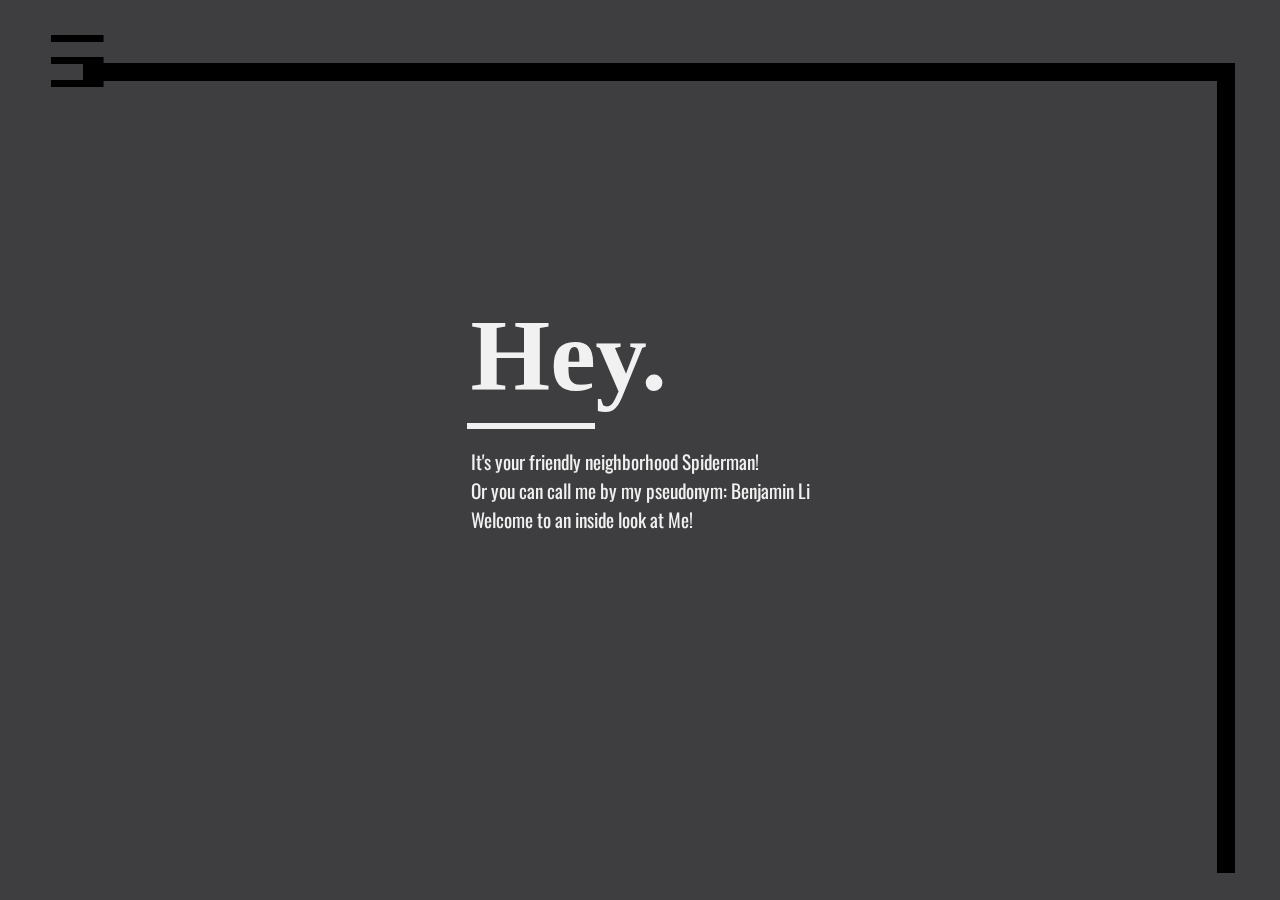
==== index.html @ f702bfa5 "initial commit" ====
<!DOCTYPE html>
<html lang="en">
<head>
    <meta charset="UTF-8">
    <meta name="viewport" content="width=device-width, initial-scale=1.0">
    <meta http-equiv="X-UA-Compatible" content="ie=edge">
    <link rel="stylesheet" href="index.css">
    <!-- <script src="index.js"></script> -->
    <link href="https://fonts.googleapis.com/css?family=Oswald|Roboto+Slab&display=swap" rel="stylesheet">
    <title>Benjamin Li</title>
    <script>
        function openNav() {
            document.getElementById("mySidenav").style.width = "15vw";
            document.getElementById("border").style.width = "82vw";
        }
                  
        function closeNav() {
            document.getElementById("mySidenav").style.width = "0vw";
            document.getElementById("border").style.width = "90vw";
        }
    </script>
</head>
<body>
    
    <div class ="container">
        <div class = "subContainer1">
            <h1>Hey.</h1>
            <div class = "horz"></div>
            <p>It's your friendly neighborhood Spiderman! </br> Or you can call me by my pseudonym: Benjamin Li</p>
            <p>Welcome to an inside look at Me!</p>
        </div>
        </div>
        <div id = "border">
            <div></div>
        </div>
        <div class = "subContainer">
            <div id = "backgroundImage"></div>
            <div id="mySidenav" class="sidenav">
                <a href="javascript:void(0)" class="closebtn" onclick="closeNav()">&times;</a>
                <a href="#">Home</a>
                <a href="aboutMePage.html">About Me</a>
                <a href="#"">Passions</a>
                <a href="#">The Future</a>
                <a href="hobbiesPage.html">Hobbies</a>
                <a href="thoughtsPage.html">Random Thoughts/ Questions</a>
            </div>
            <span style="font-size:8vh;cursor:pointer" onclick="openNav()" class = "spanL">&#9776; </span>
        </div>
    </div>
</body>
</html>
---- index.css ----
* {
    padding: 0;
    margin: 0;
    box-sizing: border-box;
}
.subContainer1 {
    position: absolute;
    top: 5vh;
    left: 5vw;

}
h1 {
    position: relative;
    color: #f1f1f1;
    font-size: 8vw;
    /* border: 2px solid black; */
    margin-top: 28vh;
    margin-left: 45vw;
    transform: translateX(-50%);
}
.horz {
    margin-top: 1vh;
    margin-bottom: 2vh;
    position: relative;
    width: 10vw;
    height: .5vw;
    background-color: #f1f1f1;
    left: 36.5vw;
    transform: translateX(-50%);
}
p { /*Skinnier font*/
    position: relative;
    color: #f1f1f1;
    font-size: 1.5vw;
    /* border: 2px solid black; */
    margin-left: 45vw;
    transform: translateX(-50%);   
    font-family: 'Oswald', sans-serif;
}
.subContainer {
    position: relative;
}
#border {
    position: absolute;
    border-top: 2vh solid black;
    border-right: 2vh solid black;
    top: 7vh;
    right: 5vh;
    z-index: 0;
    width: 90vw;
    height: 90vh;
    transition: .2;
}
#backgroundImage {
    position: fixed;
    z-index: -1;
    top: 0;
    /* background-image: url(imagesPics/background.png);
    background-repeat: no-repeat;
    background-size: 100%;
    background-position-y: 35%; */
    background-color: #4E4E50;
    height: 100vh;
    width: 100%;
    filter: brightness(80%);
}
.spanL {
    position: relative;
    top: 2.25vh;
    left: 5vh;
}
.sidenav {
    height: 100%;
    width: 0;
    position: fixed;
    z-index: 1;
    top: 0;
    left: 0;
    background-color: rgba(212, 212, 212, 0.50);
    overflow-x: hidden;
    transition: 0.2s;
    padding-top: 6vw;
    /* border: 2px solid black; */
}
.sidenav a {
    padding: 2vw 1vw 1vw 3vw;
    text-decoration: none;
    font-size: 1.5vw;
    color: black;
    display: block;
    transition: color 0.3s;
}
.sidenav a:hover {
  color: #f1f1f1;
}
.sidenav .closebtn {
    position: absolute;
    top: -2vh;
    right: 1vw;
    font-size: 3vw;
    margin-left: 6vw;
}
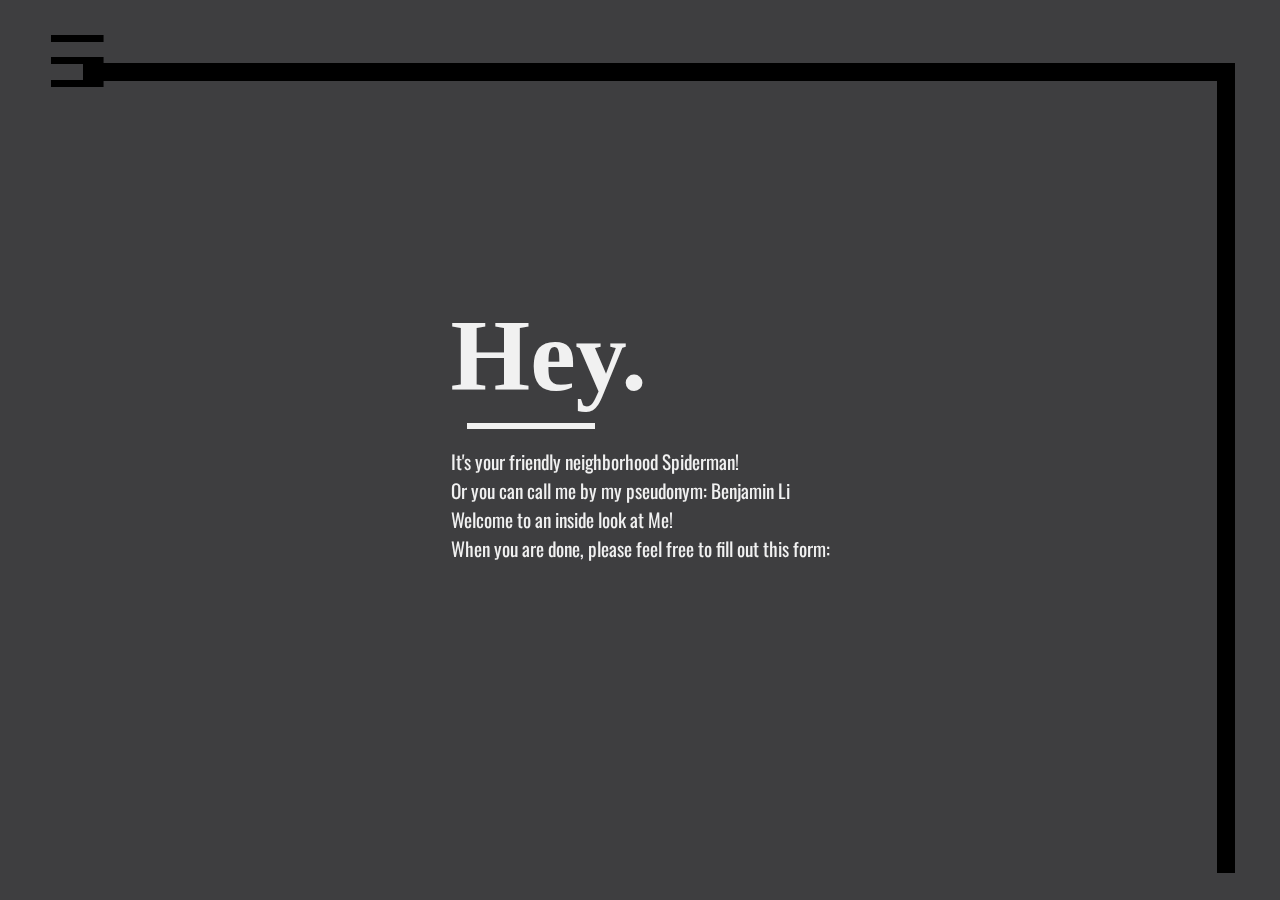
==== commit d254f845: "update link" ====
--- a/index.html
+++ b/index.html
@@ -28,6 +28,10 @@
             <div class = "horz"></div>
             <p>It's your friendly neighborhood Spiderman! </br> Or you can call me by my pseudonym: Benjamin Li</p>
             <p>Welcome to an inside look at Me!</p>
+    
+            <p>When you are done, please feel free to fill out this form: </br> 
+                <a href"https://docs.google.com/forms/d/19pWco5Z-mT7dnOtL2W4ucVIX73uqiTZKaS7laE6ROno/prefill"></a>
+            </p>
         </div>
         </div>
         <div id = "border">
@@ -48,4 +52,4 @@
         </div>
     </div>
 </body>
-</html>+</html>
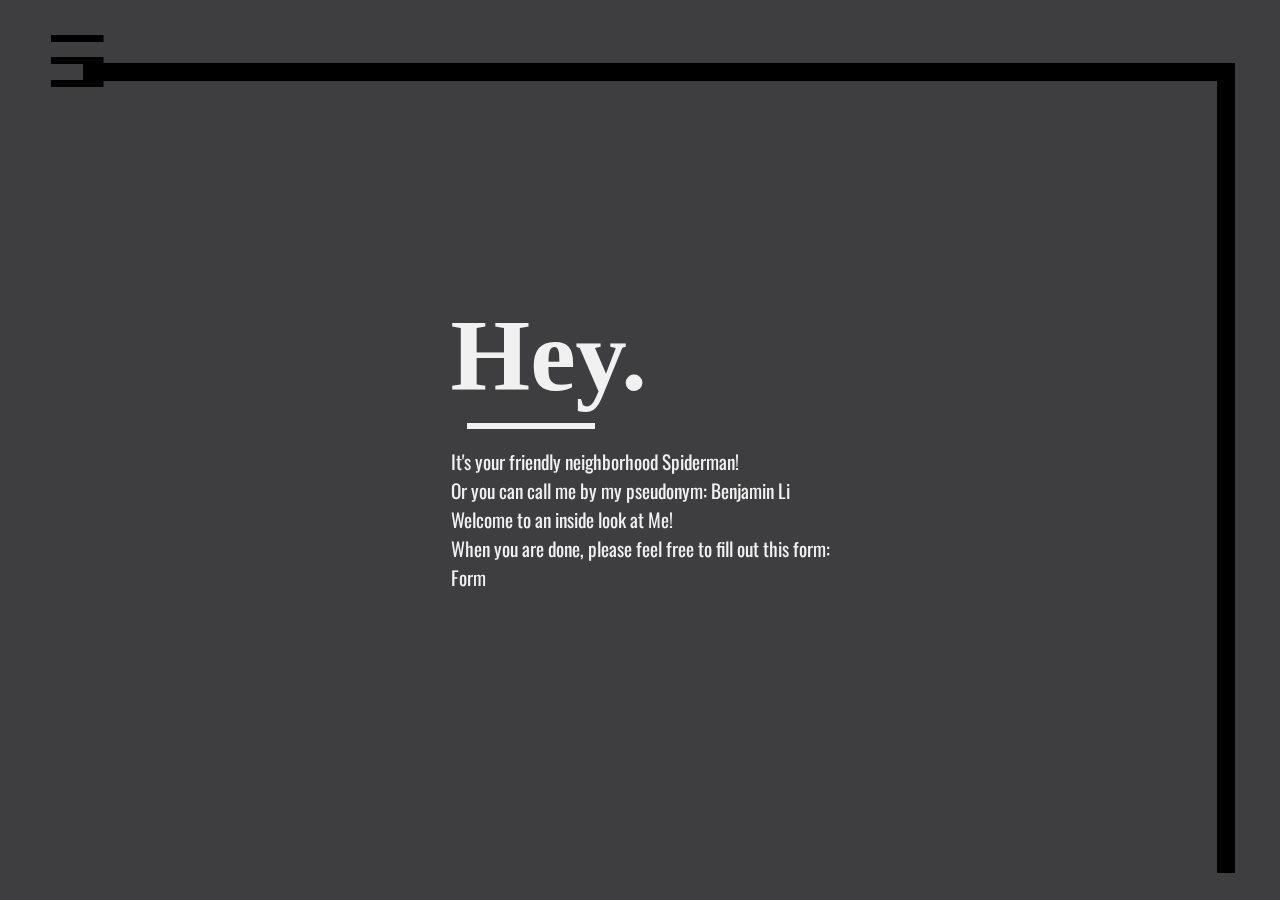
==== commit d280ee02: "big dumb update" ====
--- a/index.html
+++ b/index.html
@@ -30,7 +30,7 @@
             <p>Welcome to an inside look at Me!</p>
     
             <p>When you are done, please feel free to fill out this form: </br> 
-                <a href"https://docs.google.com/forms/d/19pWco5Z-mT7dnOtL2W4ucVIX73uqiTZKaS7laE6ROno/prefill"></a>
+                <a href"https://docs.google.com/forms/d/19pWco5Z-mT7dnOtL2W4ucVIX73uqiTZKaS7laE6ROno/prefill">Form</a>
             </p>
         </div>
         </div>
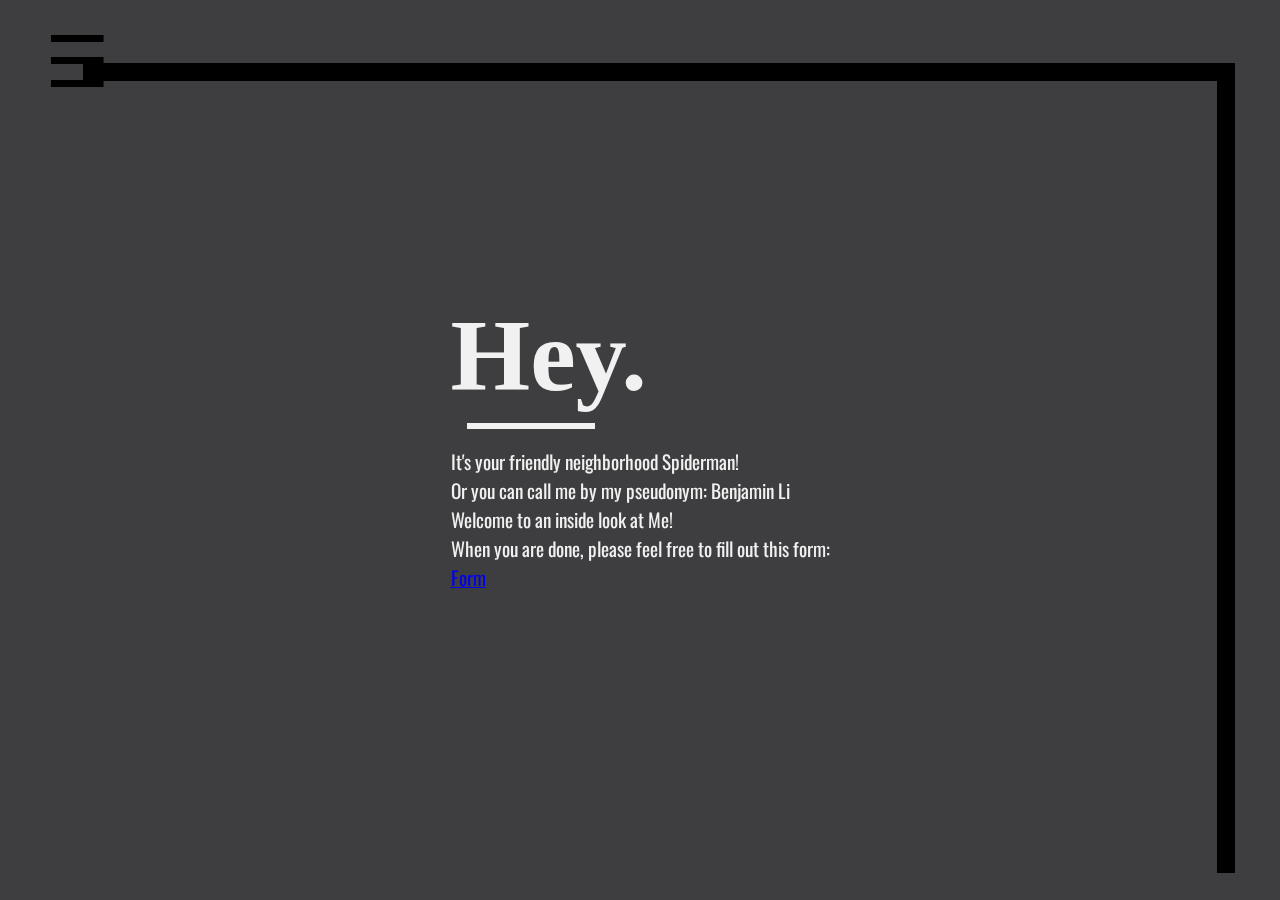
==== commit 5996764a: "update" ====
--- a/index.html
+++ b/index.html
@@ -30,7 +30,7 @@
             <p>Welcome to an inside look at Me!</p>
     
             <p>When you are done, please feel free to fill out this form: </br> 
-                <a href"https://docs.google.com/forms/d/19pWco5Z-mT7dnOtL2W4ucVIX73uqiTZKaS7laE6ROno/prefill">Form</a>
+                <a href="https://docs.google.com/forms/d/19pWco5Z-mT7dnOtL2W4ucVIX73uqiTZKaS7laE6ROno/prefill">Form</a>
             </p>
         </div>
         </div>
